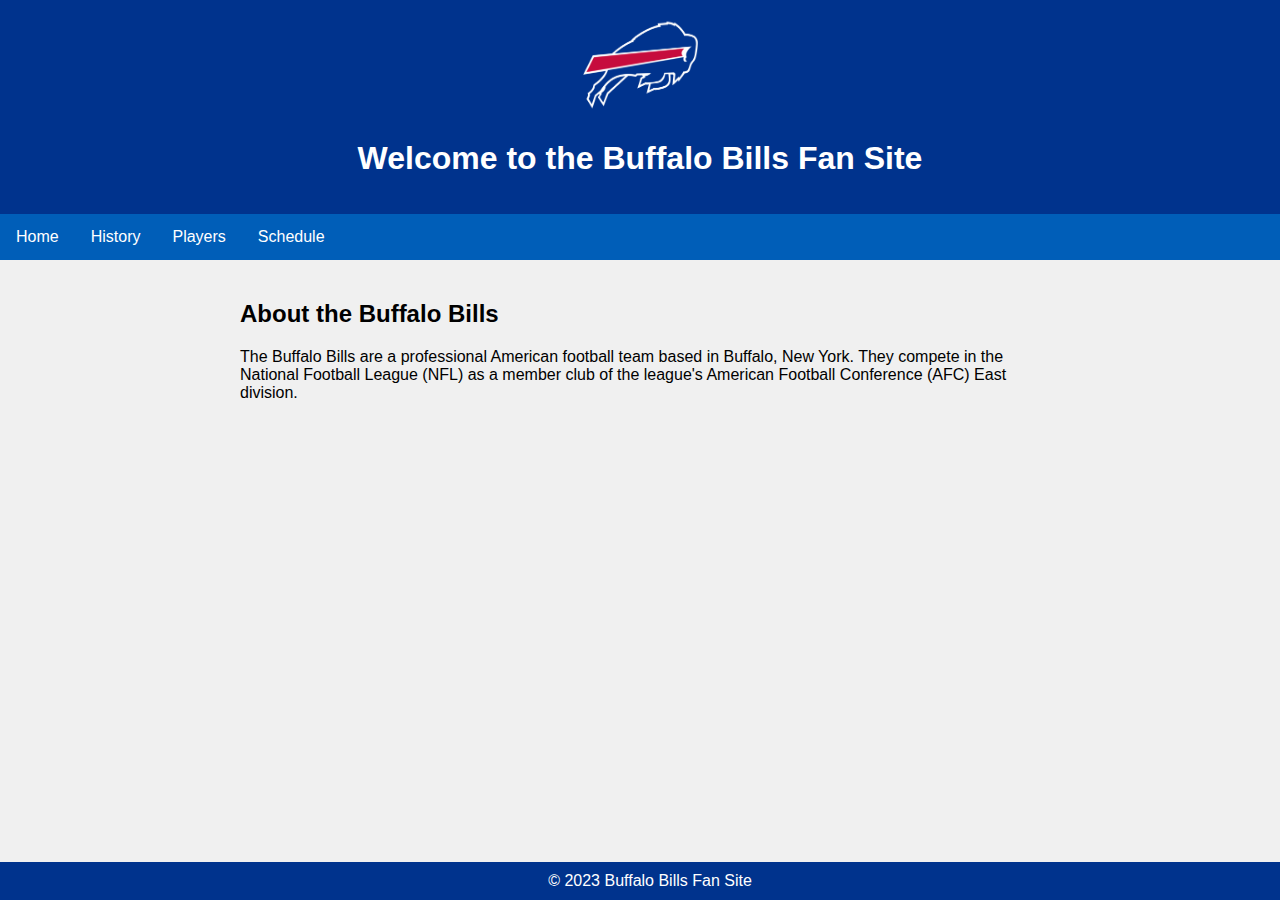
==== history.html @ eb42b6e9 "yeet" ====
<!DOCTYPE html>
<html lang="en">
<head>
    <meta charset="UTF-8">
    <meta name="viewport" content="width=device-width, initial-scale=1.0">
    <title>Buffalo Bills Fan Site</title>
    <link rel="stylesheet" href="style.css">
</head>
<body>

    <header>
        <img src="bills.png" width="125px" height="100px">
        <h1> 
            Welcome to the Buffalo Bills Fan Site
        </h1>
    </header>

    <nav>
        <a href="index.html">Home</a>
        <a href="history.html">History</a>
        <a href="players.html">Players</a>
        <a href="schedule.html">Schedule</a>
    </nav>

    <section>
        <h2>About the Buffalo Bills</h2>
        <p>The Buffalo Bills are a professional American football team based in Buffalo, New York. They compete in the National Football League (NFL) as a member club of the league's American Football Conference (AFC) East division.</p>
    </section>

    <footer>
        &copy; 2023 Buffalo Bills Fan Site
    </footer>

</body>
</html>
---- style.css ----
body {
    font-family: 'Arial', sans-serif;
    margin: 0;
    padding: 0;
    background-color: #f0f0f0; /* Light gray background */
}

header {
    background-color: #00338d; /* Buffalo Bills blue */
    color: white;
    padding: 15px;
    text-align: center;
}

nav {
    background-color: #005eb8; /* Darker blue for the navigation bar */
    overflow: hidden;
}

nav a {
    float: left;
    display: block;
    color: white;
    text-align: center;
    padding: 14px 16px;
    text-decoration: none;
    transition: background-color 0.3s ease; /* Smooth hover transition */
}

nav a:hover {
    background-color: #00338d; /* Darker blue on hover */
}

section {
    padding: 20px;
    max-width: 800px;
    margin: 0 auto; /* Center section content */
}

footer {
    background-color: #00338d;
    color: white;
    text-align: center;
    padding: 10px;
    position: fixed;
    bottom: 0;
    width: 100%;
}
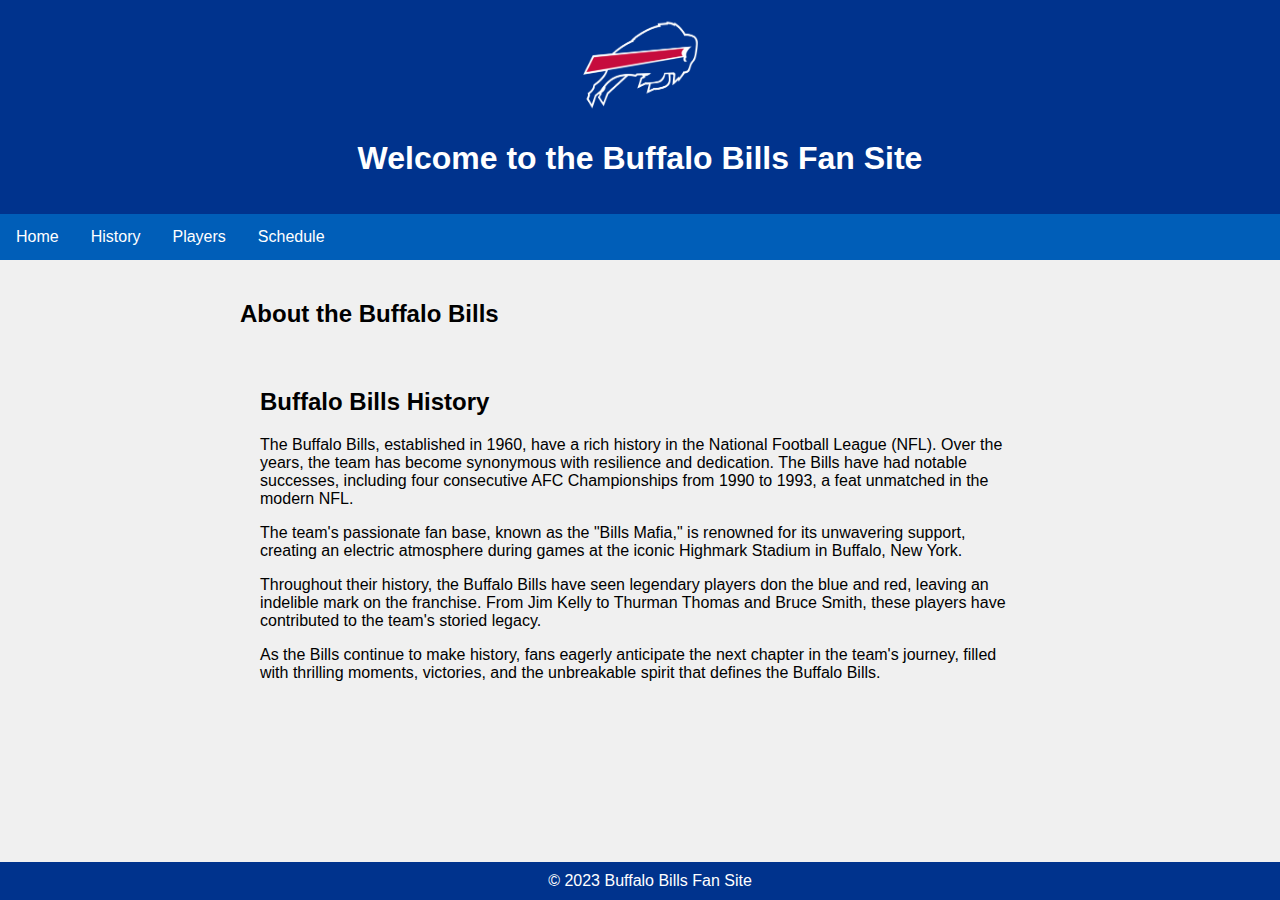
==== commit 513452d7: "rahh" ====
--- a/history.html
+++ b/history.html
@@ -24,7 +24,18 @@
 
     <section>
         <h2>About the Buffalo Bills</h2>
-        <p>The Buffalo Bills are a professional American football team based in Buffalo, New York. They compete in the National Football League (NFL) as a member club of the league's American Football Conference (AFC) East division.</p>
+        <section>
+            <h2>Buffalo Bills History</h2>
+            <div class="history-blurb">
+                <p>The Buffalo Bills, established in 1960, have a rich history in the National Football League (NFL). Over the years, the team has become synonymous with resilience and dedication. The Bills have had notable successes, including four consecutive AFC Championships from 1990 to 1993, a feat unmatched in the modern NFL.</p>
+    
+                <p>The team's passionate fan base, known as the "Bills Mafia," is renowned for its unwavering support, creating an electric atmosphere during games at the iconic Highmark Stadium in Buffalo, New York.</p>
+    
+                <p>Throughout their history, the Buffalo Bills have seen legendary players don the blue and red, leaving an indelible mark on the franchise. From Jim Kelly to Thurman Thomas and Bruce Smith, these players have contributed to the team's storied legacy.</p>
+    
+                <p>As the Bills continue to make history, fans eagerly anticipate the next chapter in the team's journey, filled with thrilling moments, victories, and the unbreakable spirit that defines the Buffalo Bills.</p>
+            </div>
+        </section>
     </section>
 
     <footer>
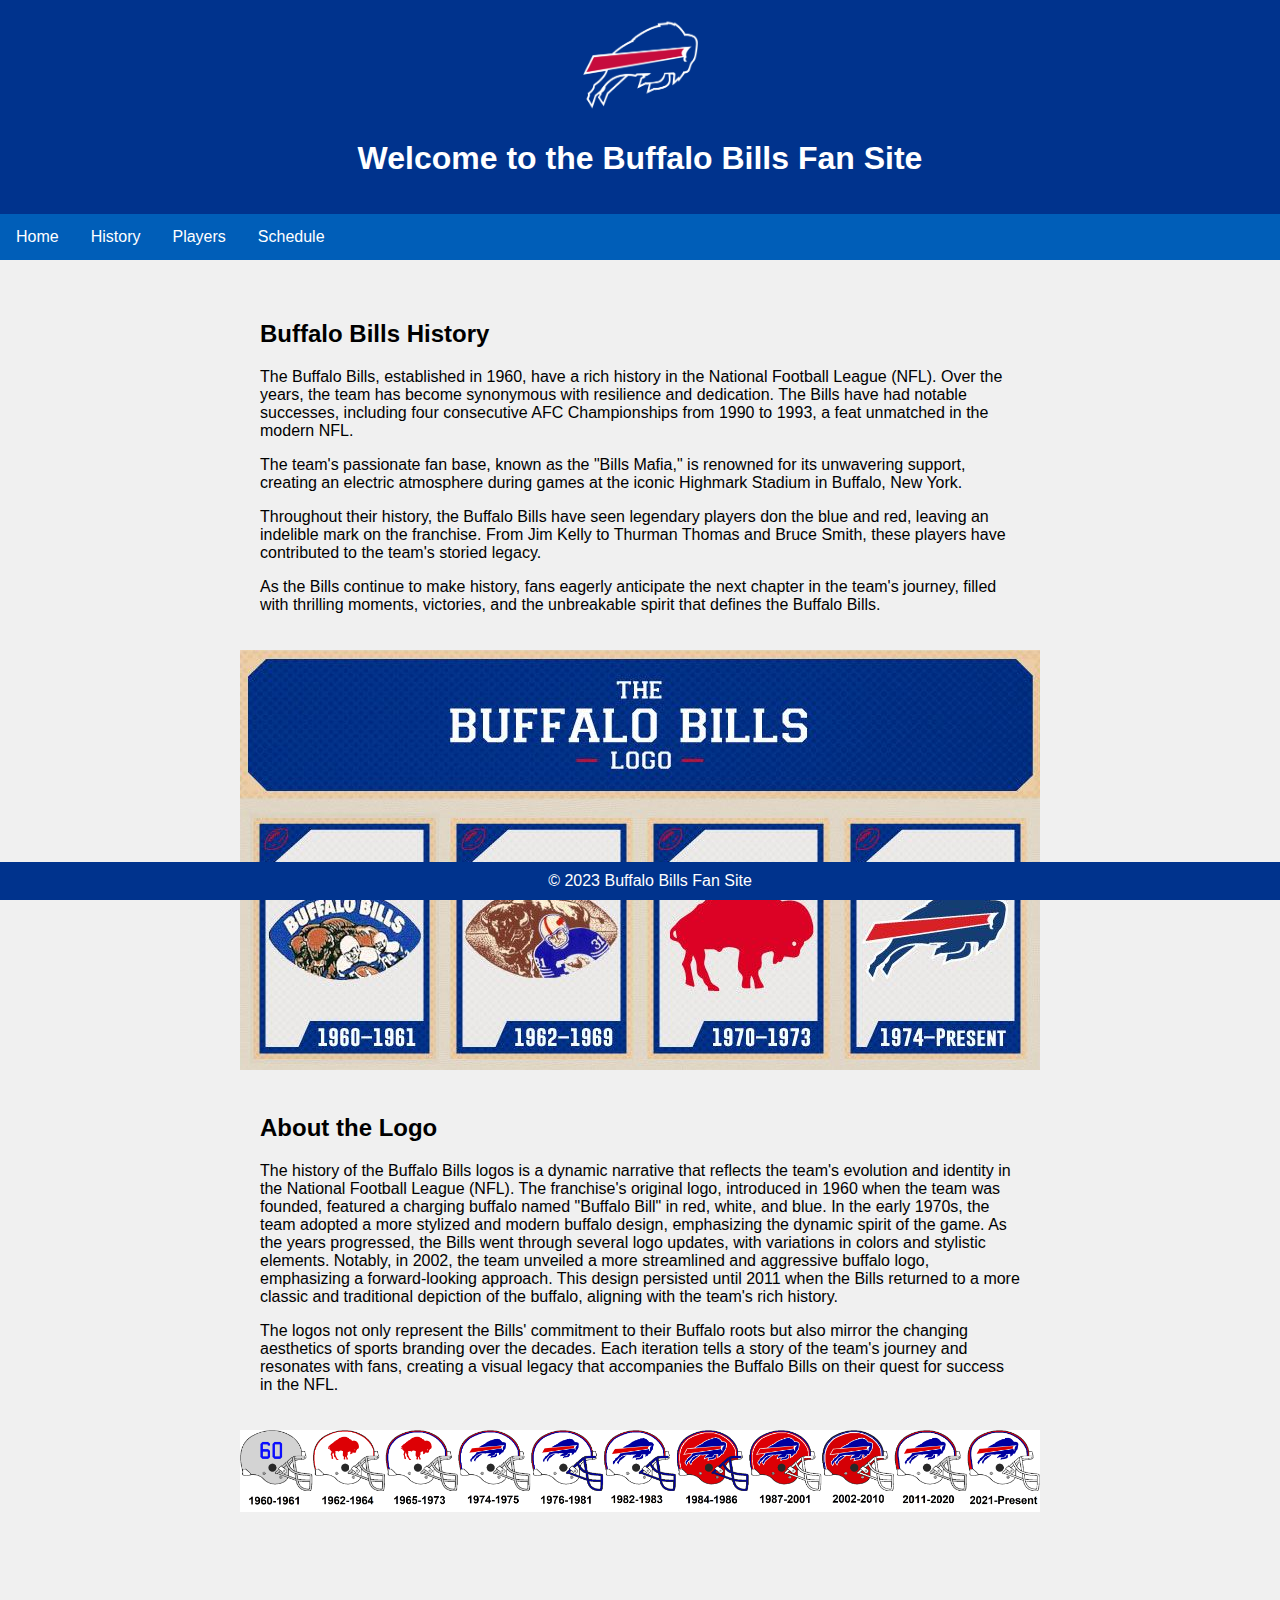
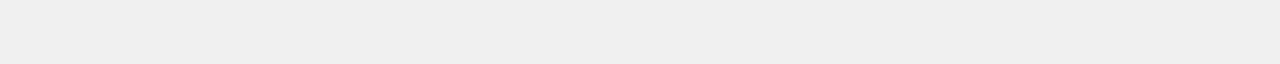
==== commit 79dd5cc7: "added stuff" ====
--- a/history.html
+++ b/history.html
@@ -23,7 +23,7 @@
     </nav>
 
     <section>
-        <h2>About the Buffalo Bills</h2>
+
         <section>
             <h2>Buffalo Bills History</h2>
             <div class="history-blurb">
@@ -36,6 +36,20 @@
                 <p>As the Bills continue to make history, fans eagerly anticipate the next chapter in the team's journey, filled with thrilling moments, victories, and the unbreakable spirit that defines the Buffalo Bills.</p>
             </div>
         </section>
+
+        <img src="billslogotimeline.jpg">
+
+        
+        <section>
+            <h2>About the Logo</h2>
+            <div class="history-blurb">
+               <p> 
+                The history of the Buffalo Bills logos is a dynamic narrative that reflects the team's evolution and identity in the National Football League (NFL). The franchise's original logo, introduced in 1960 when the team was founded, featured a charging buffalo named "Buffalo Bill" in red, white, and blue. In the early 1970s, the team adopted a more stylized and modern buffalo design, emphasizing the dynamic spirit of the game. As the years progressed, the Bills went through several logo updates, with variations in colors and stylistic elements. Notably, in 2002, the team unveiled a more streamlined and aggressive buffalo logo, emphasizing a forward-looking approach. This design persisted until 2011 when the Bills returned to a more classic and traditional depiction of the buffalo, aligning with the team's rich history. </p>
+                <p>The logos not only represent the Bills' commitment to their Buffalo roots but also mirror the changing aesthetics of sports branding over the decades. Each iteration tells a story of the team's journey and resonates with fans, creating a visual legacy that accompanies the Buffalo Bills on their quest for success in the NFL.</p>
+        </section>
+       
+        
+        <img src="helmettimeline.png" width="100%">
     </section>
 
     <footer>
--- a/style.css
+++ b/style.css
@@ -1,7 +1,7 @@
 body {
     font-family: 'Arial', sans-serif;
     margin: 0;
-    padding: 0;
+    padding-bottom: 10%;
     background-color: #f0f0f0; /* Light gray background */
 }
 
@@ -45,4 +45,16 @@
     position: fixed;
     bottom: 0;
     width: 100%;
-}+}
+
+table {
+    border-collapse: collapse;
+    width: 80%;
+}
+
+th, td {
+    padding-top: 5px;
+    padding-bottom: 10px;
+    padding-left: 15px;
+    padding-right: 20px;
+  }
